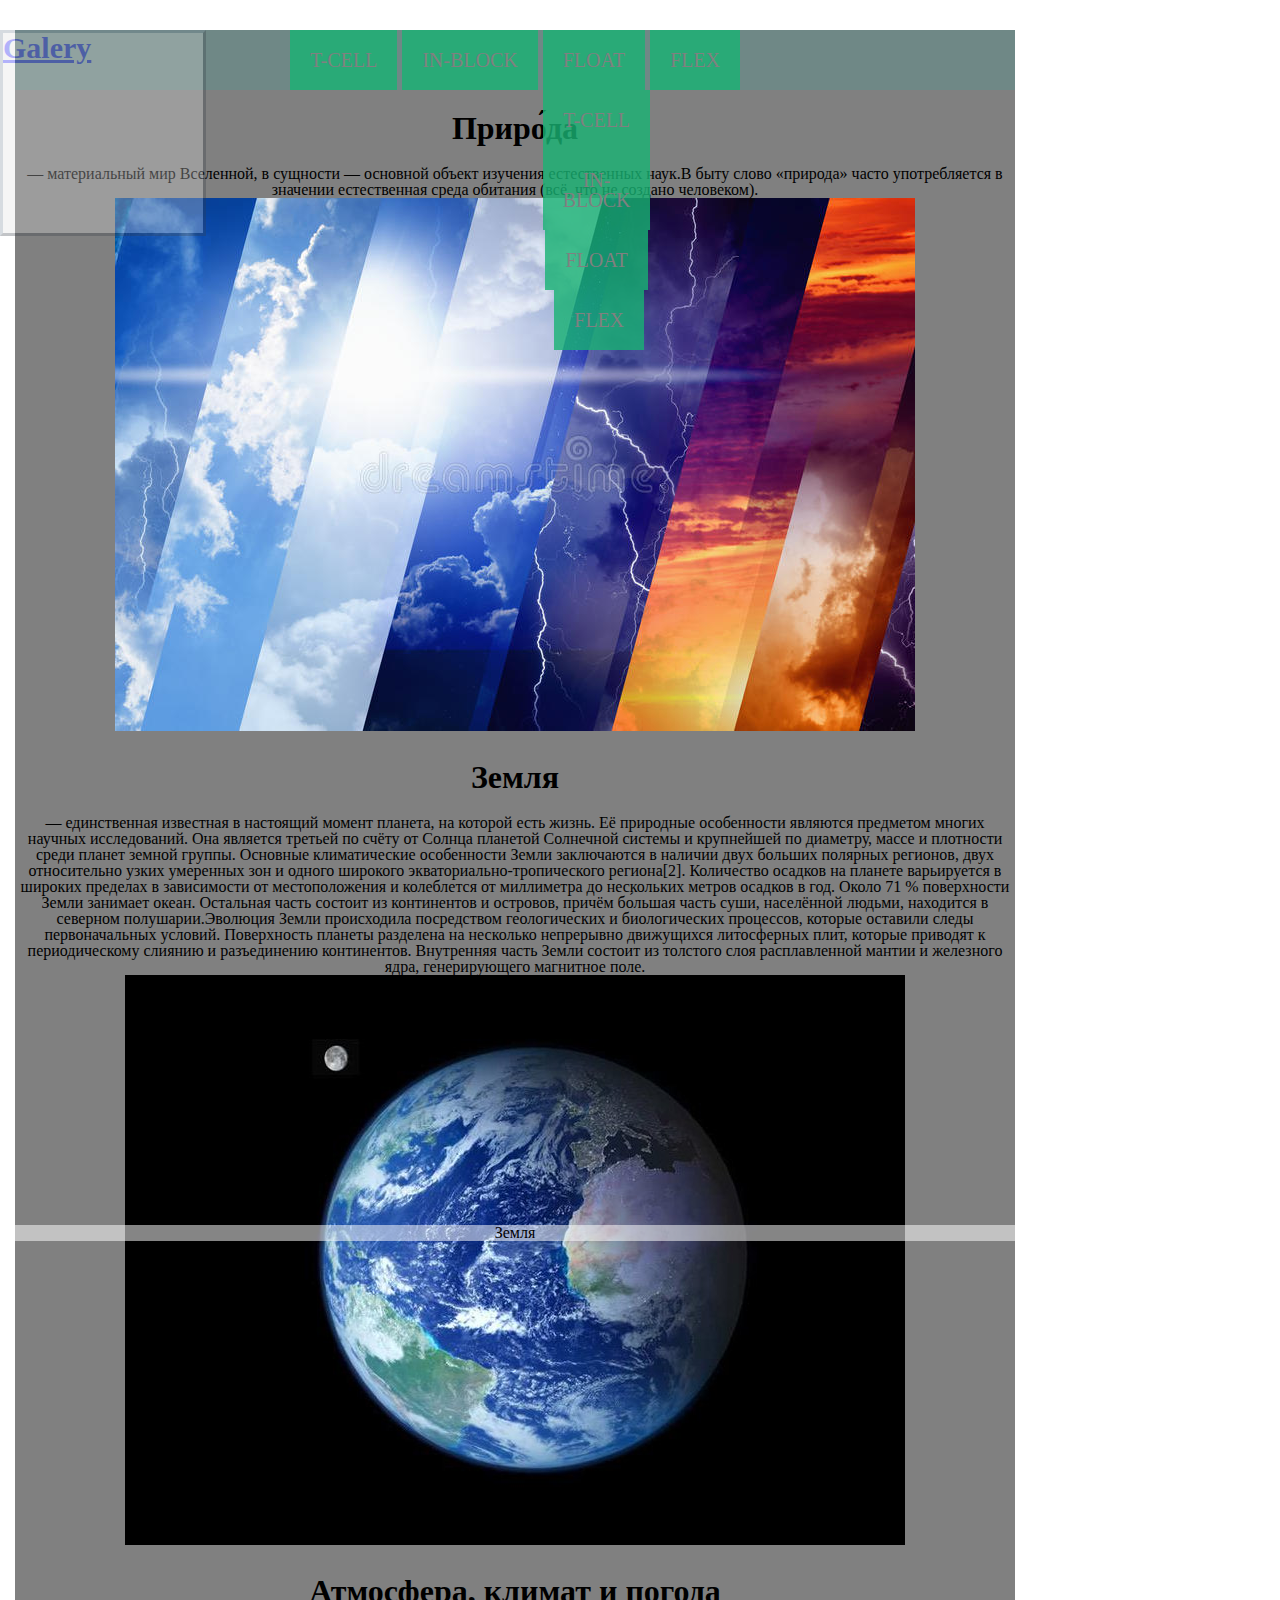
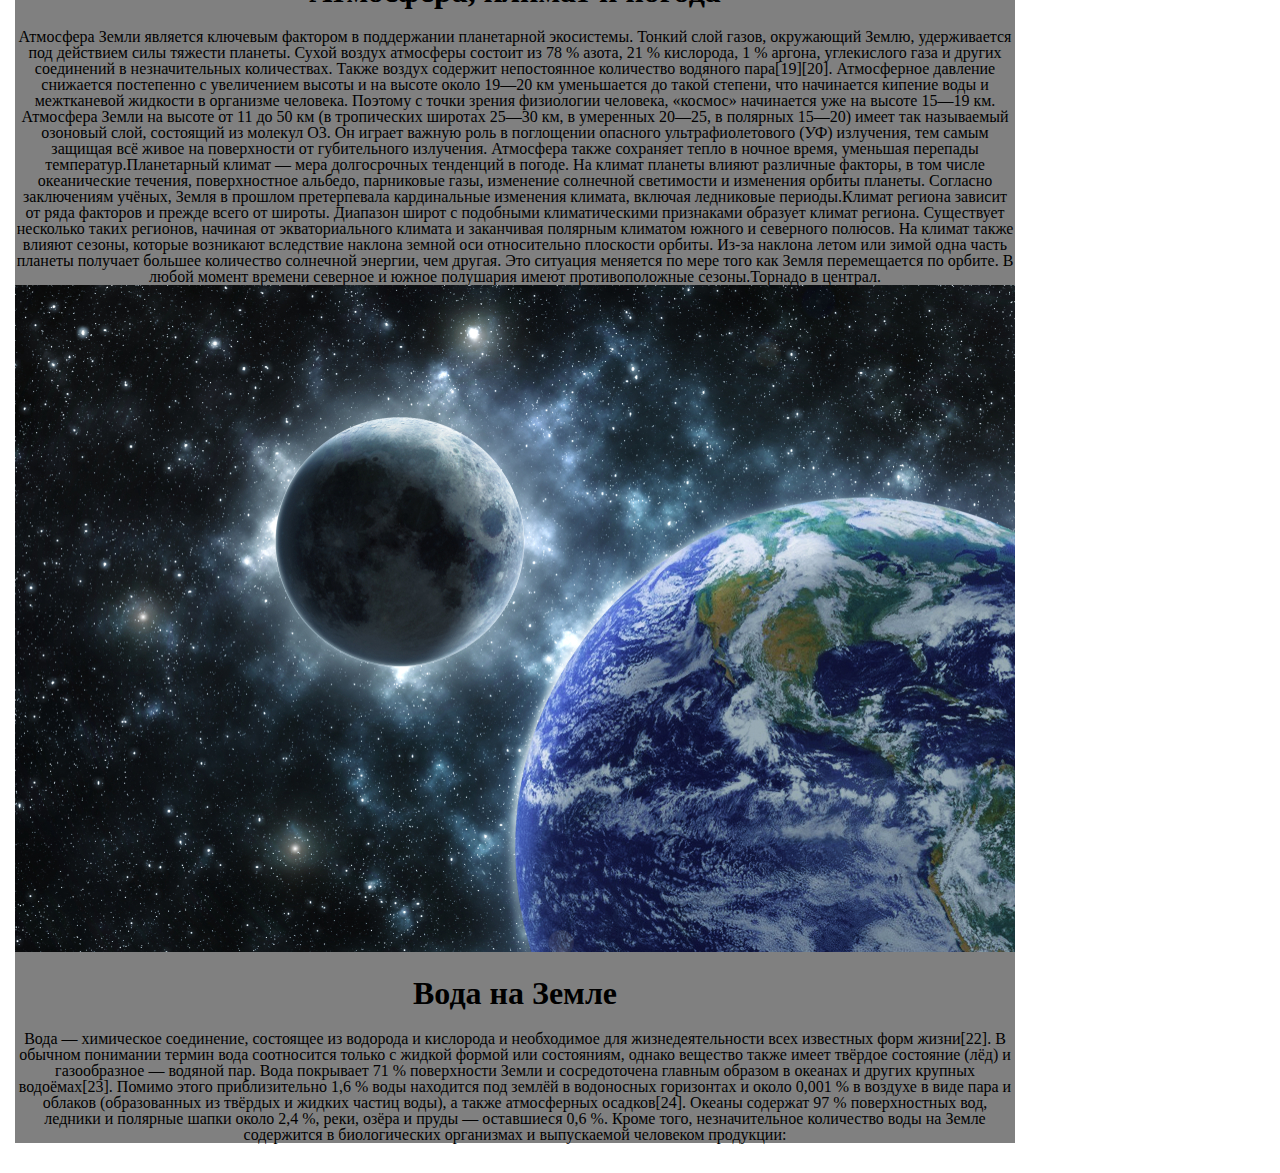
==== work/index/index.html @ 0992166f "Add files via upload" ====
<!DOCTYPE html>
<html lang="ru">
<head>
  <meta charset="utf-8"> 
  <title>Природа</title>
  <link rel="stylesheet" href="./style.css">
  <style>
  </style>
</head> 
<body>
   <div class="side">
       <a href="file:///Users/macbookair/Downloads/work/index/second.html">Galery</a>
    </div>
    <div class="global">
      <div class="menu">
        <ul>
          <li><a href="/table-cell_files/table-cell.htm">t-cell</a></li>
          <li><a href="/inline-block_files/inline-block.html">in-block</a></li>  
          <li><a href="/Float/float.html">float</a>
             <ul>
                <li><a href="/table-cell_files/table-cell.htm">t-cell</a></li>
                <li><a href="/inline-block_files/inline-block.html">in-block</a></li>  
                <li><a href="/Float/float.html">float</a>
                </li>  
                <li><a href="/Flex/flex.html">flex</a></li>     
             </ul>
          </li>  
          <li><a href="/Flex/flex.html">flex</a></li>           
        </ul>
      </div>
      <div class="first">
        <h1>Приро́да</h1>
        <p>
           — материальный мир Вселенной, в сущности — основной объект изучения естественных наук.В быту слово «природа» часто употребляется в значении естественная среда обитания (всё, что не создано человеком).
        </p>
        <img src="./galery/weather.jpg"alt="weather">
      </div>
      <div class="second">
          <h2>Земля</h2> 
          <p>— единственная известная в настоящий момент планета, на которой есть жизнь. Её природные особенности являются предметом многих научных исследований. Она является третьей по счёту от Солнца планетой Солнечной системы и крупнейшей по диаметру, массе и плотности среди планет земной группы. Основные климатические особенности Земли заключаются в наличии двух больших полярных регионов, двух относительно узких умеренных зон и одного широкого экваториально-тропического региона[2]. Количество осадков на планете варьируется в широких пределах в зависимости от местоположения и колеблется от миллиметра до нескольких метров осадков в год. Около 71 % поверхности Земли занимает океан. Остальная часть состоит из континентов и островов, причём бо́льшая часть суши, населённой людьми, находится в северном полушарии.Эволюция Земли происходила посредством геологических и биологических процессов, которые оставили следы первоначальных условий. Поверхность планеты разделена на несколько непрерывно движущихся литосферных плит, которые приводят к периодическому слиянию и разъединению континентов. Внутренняя часть Земли состоит из толстого слоя расплавленной мантии и железного ядра, генерирующего магнитное поле.
          </p>
          <img src="./galery/earth.jpg"alt="earth">
          <div class="undearth">Земля</div>
      </div>
      <div class="third">
        <h2>Атмосфера, климат и погода</h2>
          <p>Атмосфера Земли является ключевым фактором в поддержании планетарной экосистемы. Тонкий слой газов, окружающий Землю, удерживается под действием силы тяжести планеты. Сухой воздух атмосферы состоит из 78 % азота, 21 % кислорода, 1 % аргона, углекислого газа и других соединений в незначительных количествах. Также воздух содержит непостоянное количество водяного пара[19][20]. Атмосферное давление снижается постепенно с увеличением высоты и на высоте около 19—20 км уменьшается до такой степени, что начинается кипение воды и межтканевой жидкости в организме человека. Поэтому с точки зрения физиологии человека, «космос» начинается уже на высоте 15—19 км. Атмосфера Земли на высоте от 11 до 50 км (в тропических широтах 25—30 км, в умеренных 20—25, в полярных 15—20) имеет так называемый озоновый слой, состоящий из молекул O3. Он играет важную роль в поглощении опасного ультрафиолетового (УФ) излучения, тем самым защищая всё живое на поверхности от губительного излучения. Атмосфера также сохраняет тепло в ночное время, уменьшая перепады температур.Планетарный климат — мера долгосрочных тенденций в погоде. На климат планеты влияют различные факторы, в том числе океанические течения, поверхностное альбедо, парниковые газы, изменение солнечной светимости и изменения орбиты планеты. Согласно заключениям учёных, Земля в прошлом претерпевала кардинальные изменения климата, включая ледниковые периоды.Климат региона зависит от ряда факторов и прежде всего от широты. Диапазон широт с подобными климатическими признаками образует климат региона. Существует несколько таких регионов, начиная от экваториального климата и заканчивая полярным климатом южного и северного полюсов. На климат также влияют сезоны, которые возникают вследствие наклона земной оси относительно плоскости орбиты. Из-за наклона летом или зимой одна часть планеты получает большее количество солнечной энергии, чем другая. Это ситуация меняется по мере того как Земля перемещается по орбите. В любой момент времени северное и южное полушария имеют противоположные сезоны.Торнадо в централ.
          </p>
           <img src="./galery/atmosphere.jpg"alt="atmosphere">
      </div>
      <div class="fourth">
       
        <h2>Вода на Земле</h2>
        <p>Вода — химическое соединение, состоящее из водорода и кислорода и необходимое для жизнедеятельности всех известных форм жизни[22]. В обычном понимании термин вода соотносится только с жидкой формой или состояниям, однако вещество также имеет твёрдое состояние (лёд) и газообразное — водяной пар. Вода покрывает 71 % поверхности Земли и сосредоточена главным образом в океанах и других крупных водоёмах[23]. Помимо этого приблизительно 1,6 % воды находится под землёй в водоносных горизонтах и около 0,001 % в воздухе в виде пара и облаков (образованных из твёрдых и жидких частиц воды), а также атмосферных осадков[24]. Океаны содержат 97 % поверхностных вод, ледники и полярные шапки около 2,4 %, реки, озёра и пруды — оставшиеся 0,6 %. Кроме того, незначительное количество воды на Земле содержится в биологических организмах и выпускаемой человеком продукции:
        </p>
        
      </div>   
      </div>
    </div>
      
</body>
</html>
---- work/index/style.css ----
html, body, div, span, applet, object, iframe,
h1, h2, h3, h4, h5, h6, p, blockquote, pre,
a, abbr, acronym, address, big, cite, code,
del, dfn, em, img, ins, kbd, q, s, samp,
small, strike, strong, sub, sup, tt, var,
b, u, i, center,
dl, dt, dd, ol, ul, li,
fieldset, form, label, legend,
table, caption, tbody, tfoot, thead, tr, th, td,
article, aside, canvas, details, embed, 
figure, figcaption, footer, header, hgroup, 
menu, nav, output, ruby, section, summary,
time, mark, audio, video {
    margin: 0;
    padding: 0;
    border: 0;
    font-size: 100%;
    font: inherit;
    vertical-align: baseline;
}
/* HTML5 display-role reset for older browsers */
article, aside, details, figcaption, figure, 
footer, header, hgroup, menu, nav, section {
    display: block;
}
body {
    line-height: 1;
}
ol, ul {
    list-style: none;
}
blockquote, q {
    quotes: none;
}
blockquote:before, blockquote:after,
q:before, q:after {
    content: '';
    content: none;
}
table {
    border-collapse: collapse;
    border-spacing: 0;
}

    /*MAIN PART*/

    .global
    {width: 1000px;
     background: gray;   
    margin:30px 15px 30px;}

    .menu
    {background: #18b3a529;}
    
    ul
    {text-align: center;
    font-size: 0px;}
 

    ul li
    {display: inline-block;
    background: #18b373cc;
    font-size: 20px;
    margin-right: 5px;
    position: relative;}

    ul ul
    {position: absolute;
    left: 0;
    top: 100%;}

    ul li:hover
    {background: blue;}

    ul li:last-child
    {margin: 0;}

    ul li a
    {color: gray;
    text-decoration: none;
    text-transform: uppercase;
    padding: 20px 20px;
    display: block;}
    
    
    .mmone
    {margin-right: 20px;
    margin-top: 10px;
    margin-left: 20px;}
    .mone
    {margin-right: 20px;
    margin-top: 10px;
    margin-left: 20px;}
    .mtwo
    {margin-right: 20px;
    margin-top: 10px;
    margin-left: 20px;}
    .mthree
    {margin-right: 20px;
    margin-top: 10px;
    margin-left: 20px;}
    .mfour
    {margin-right: 20px;
    margin-top: 10px;
    margin-left: 20px;}
    .mfive
    {margin-right: 20px;
    margin-top: 10px;
    margin-left: 20px;}
    .first
    {text-align: center;}
    h1 
    {font-size: 32px;
    font-weight: bold;
    text-align: center;
    margin: 22px 0;}

    .second
    {padding: 5px;
    text-align: center;
    position: relative;}
    .undearth
    {position: absolute;
    z-index: 5;
    top: 60%;
    right: 0;
    left: 0;
    background-color: #ffffff85;}

    h2
    {font-size: 32px;
    font-weight: bold;
    text-align: center;
    margin: 22px 0;}

    .third
    {text-align: center;}

    .fourth
    {text-align: center;}

    .side
    {position: fixed;
    opacity:0.3;    
    z-index: 10;
    background: #DCDCDC;
    border: outset #778899 3px;
    width: 200px;
    height: 200px;
    top: 20%
    margin-top:-500px;
    font-size: 30px;
    font-weight:bold;}
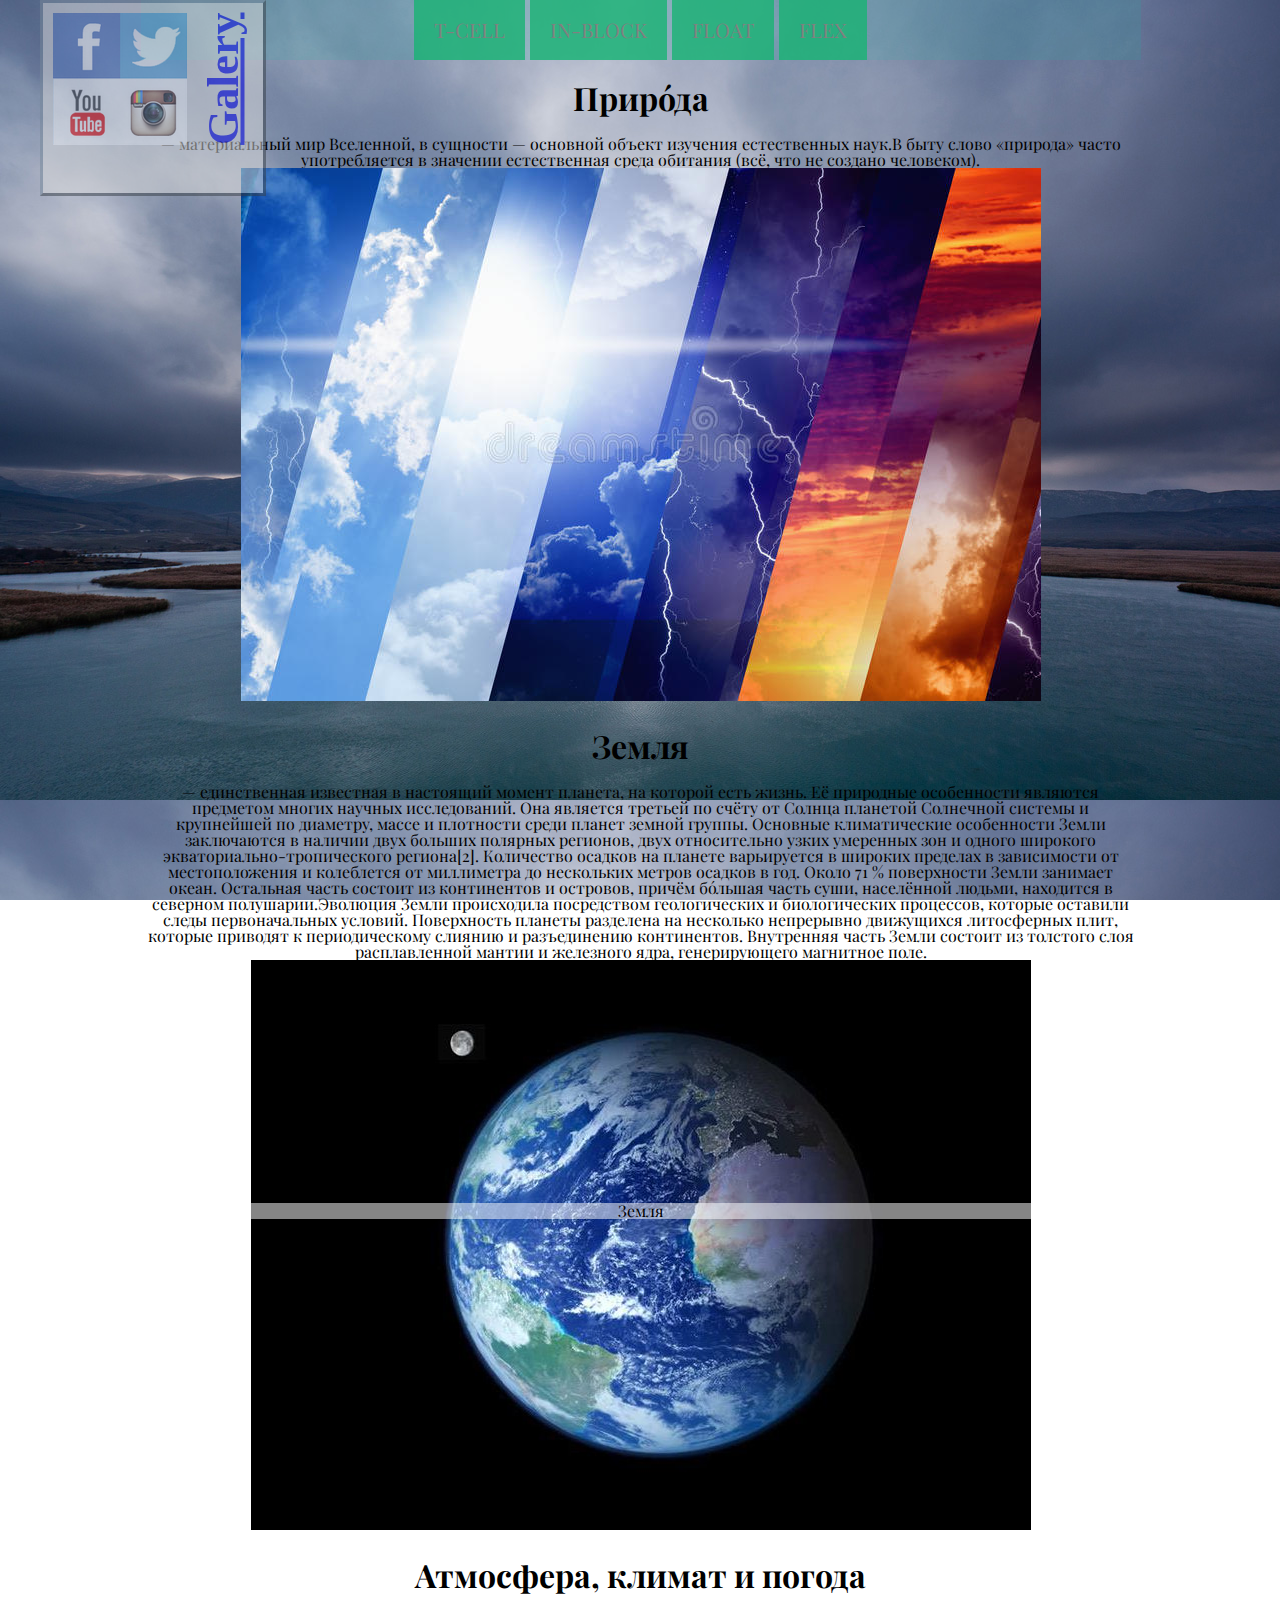
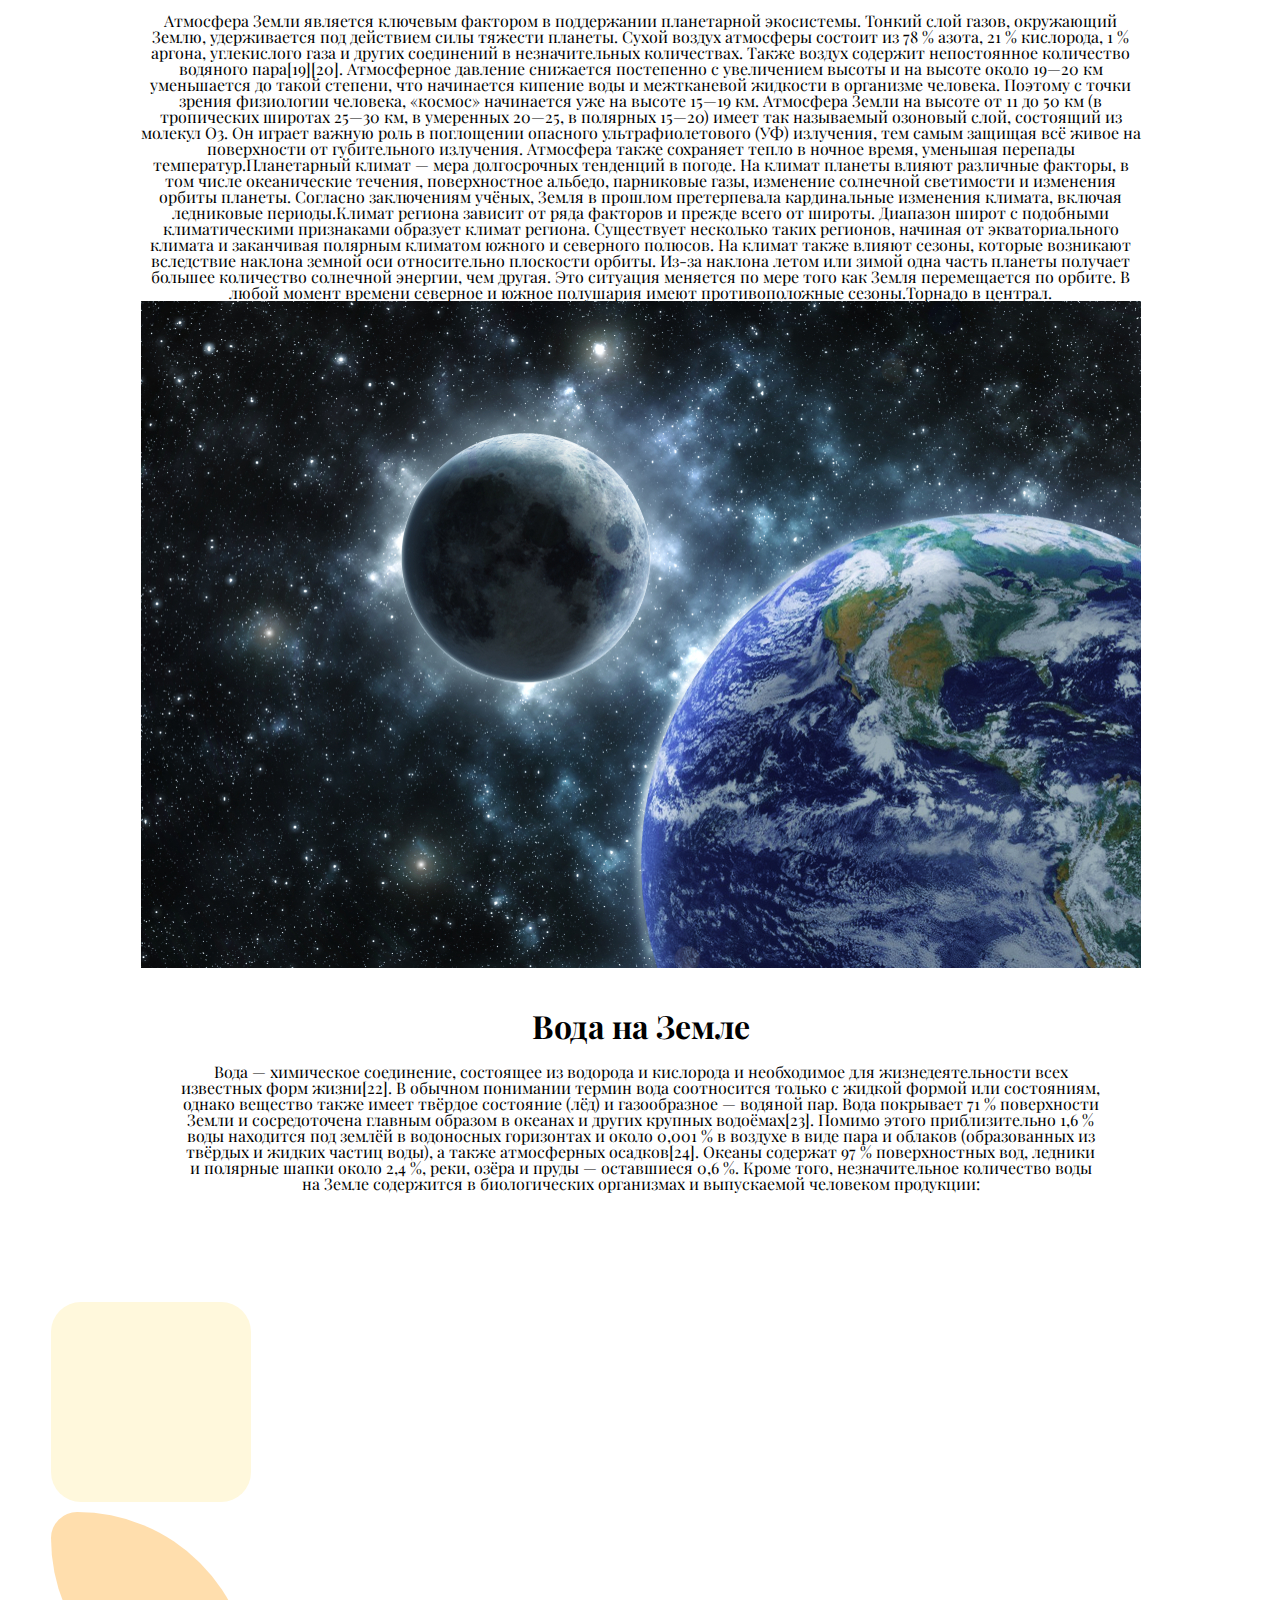
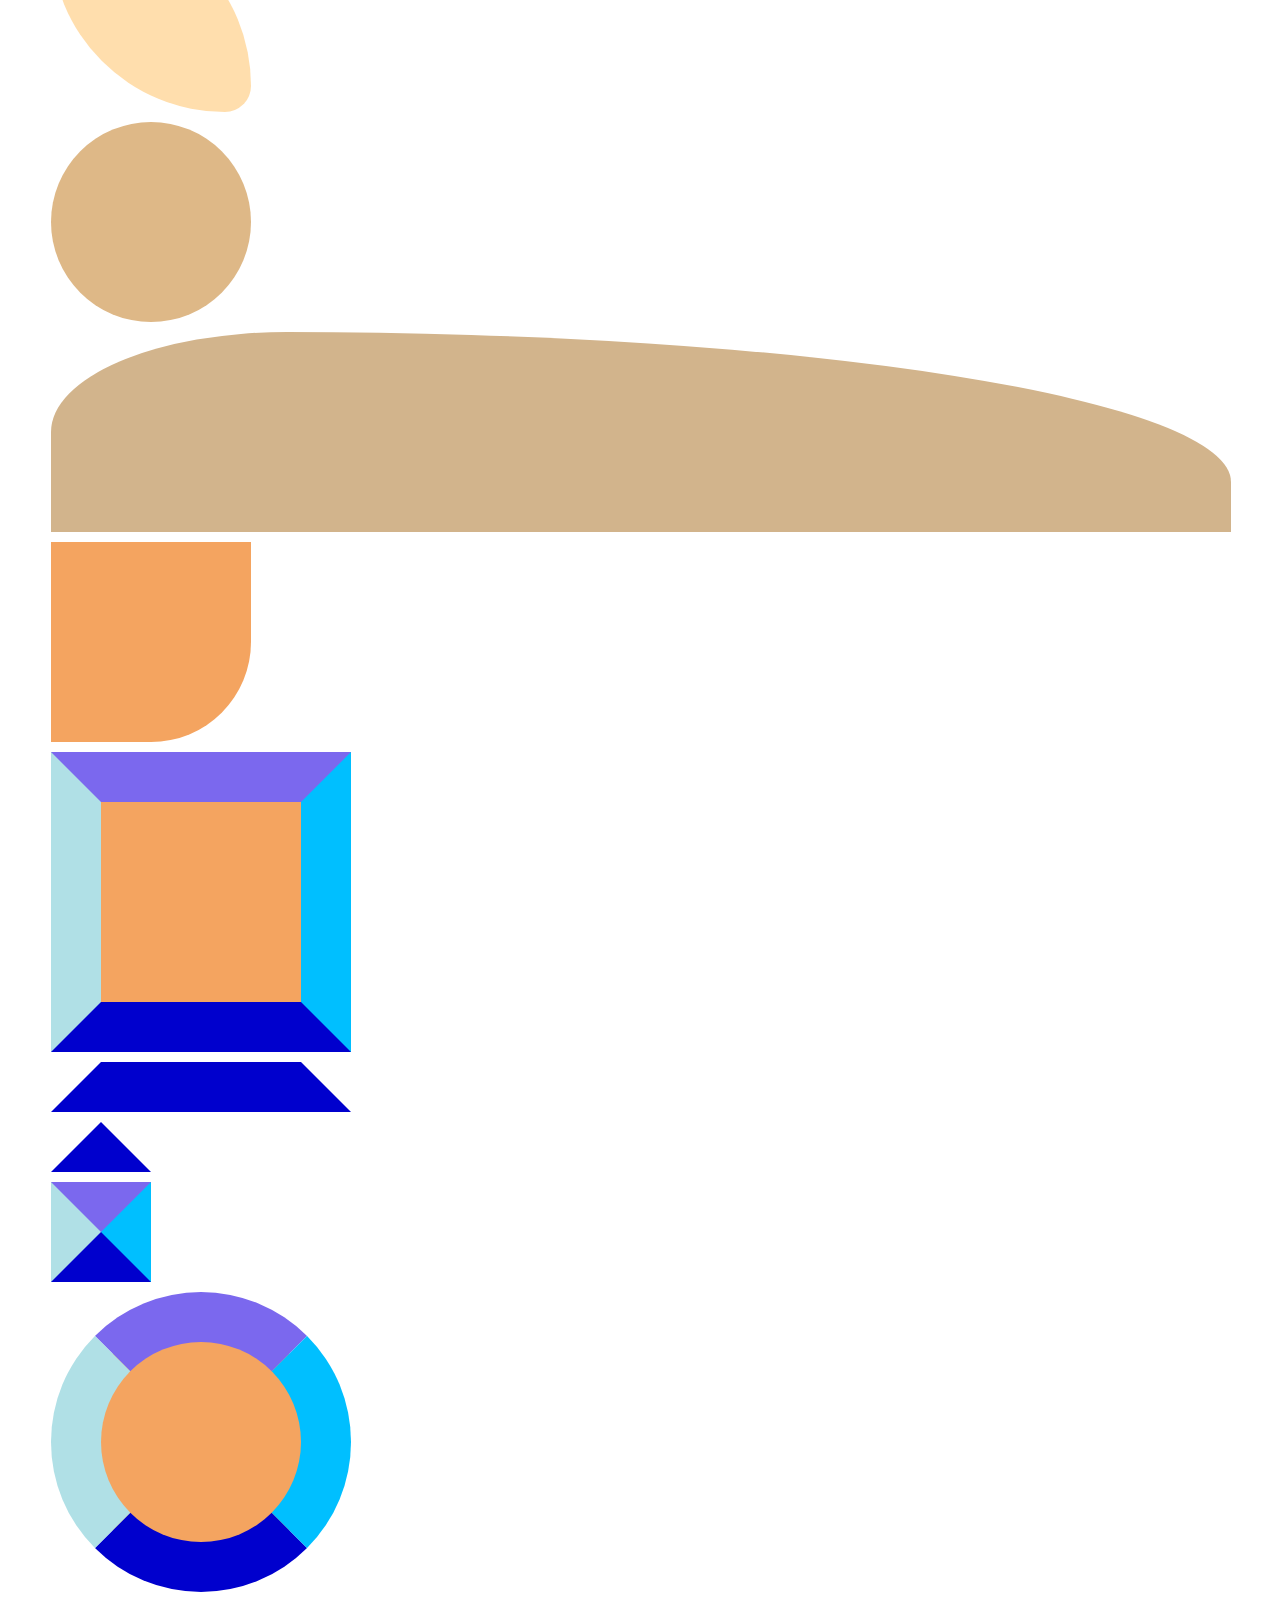
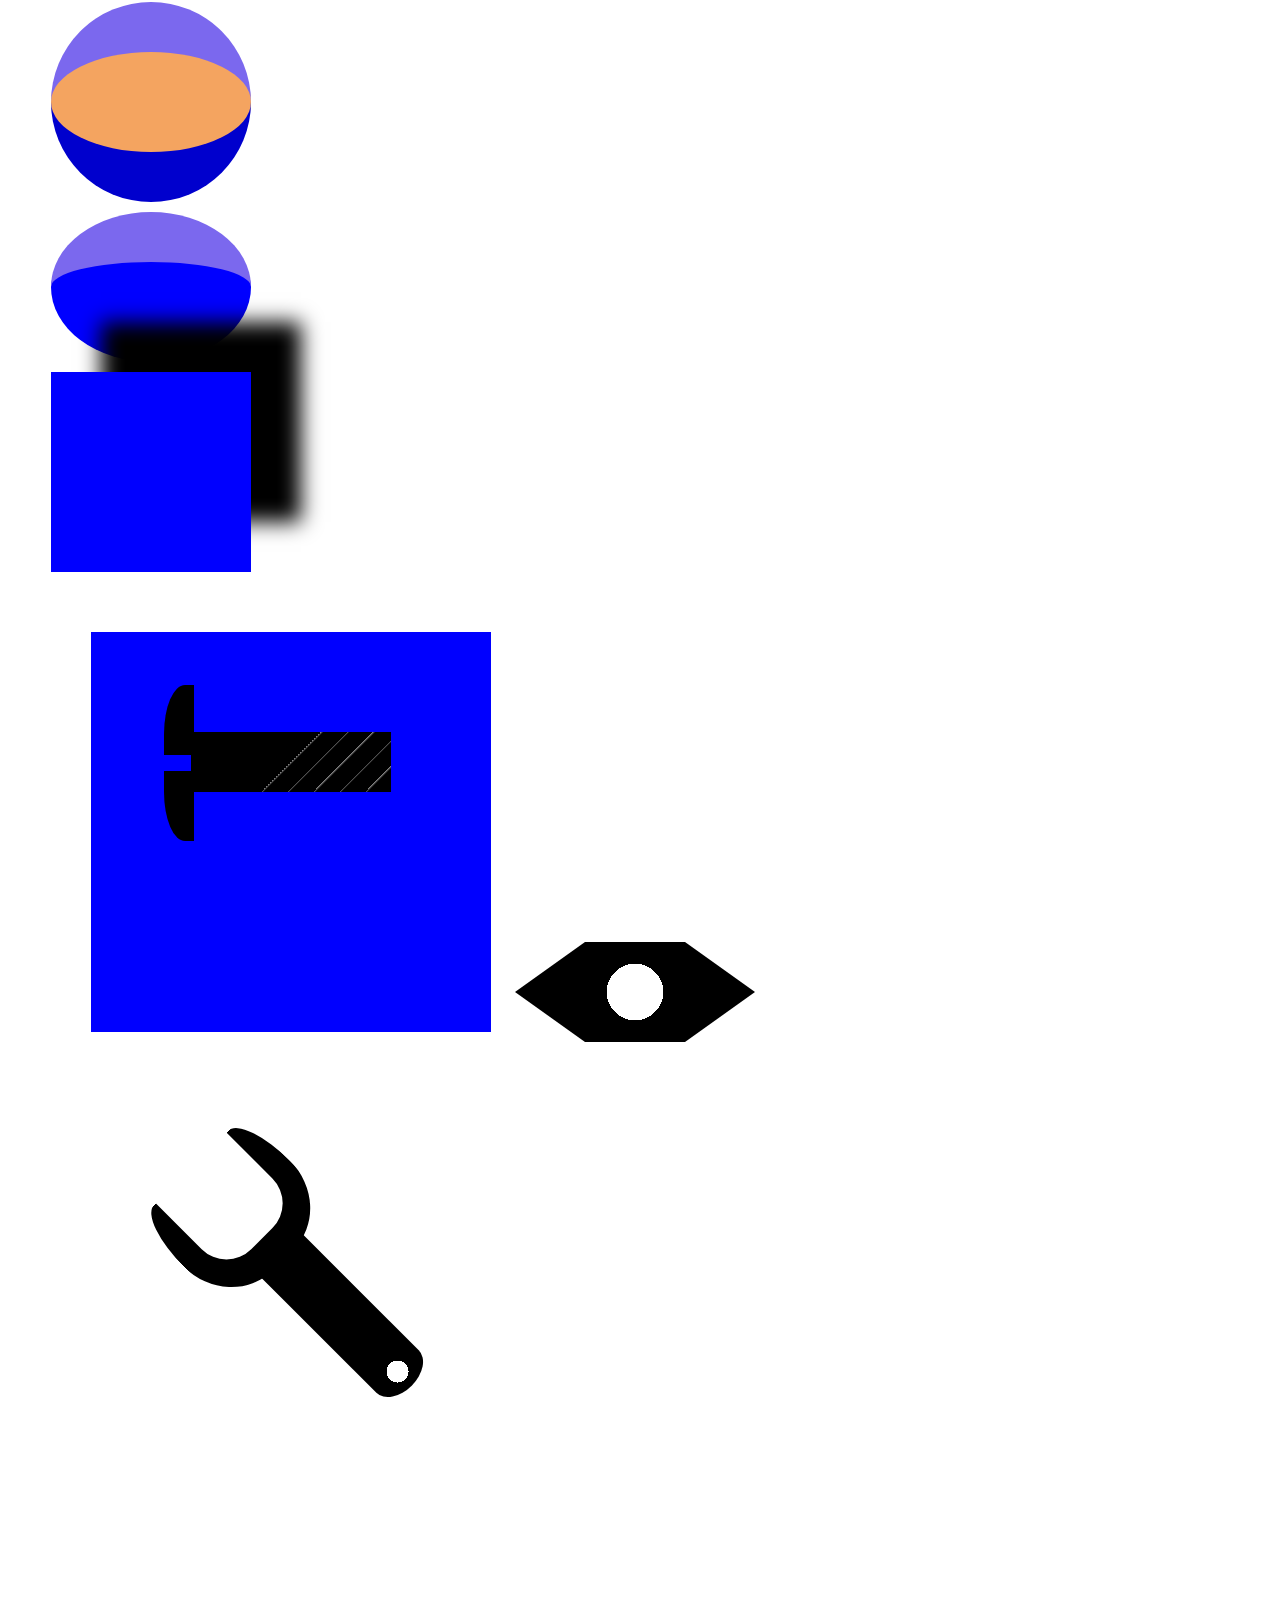
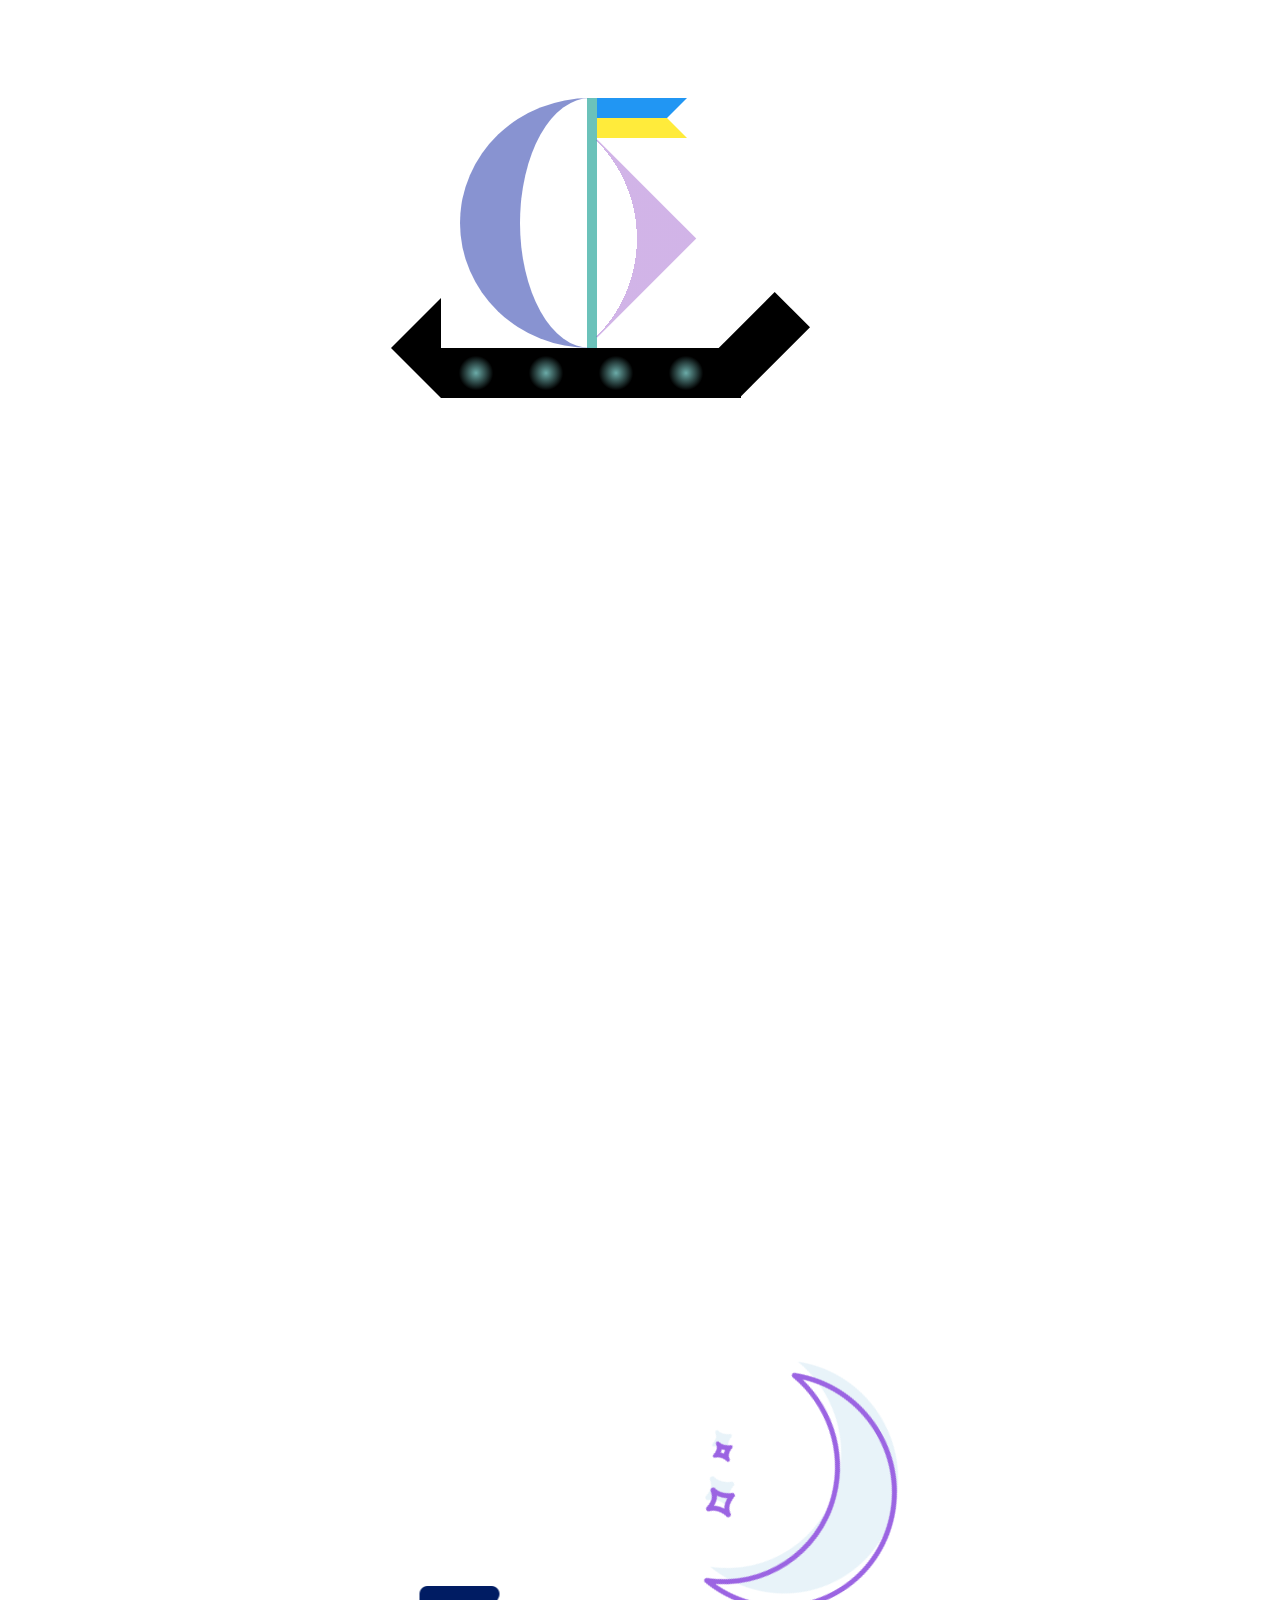
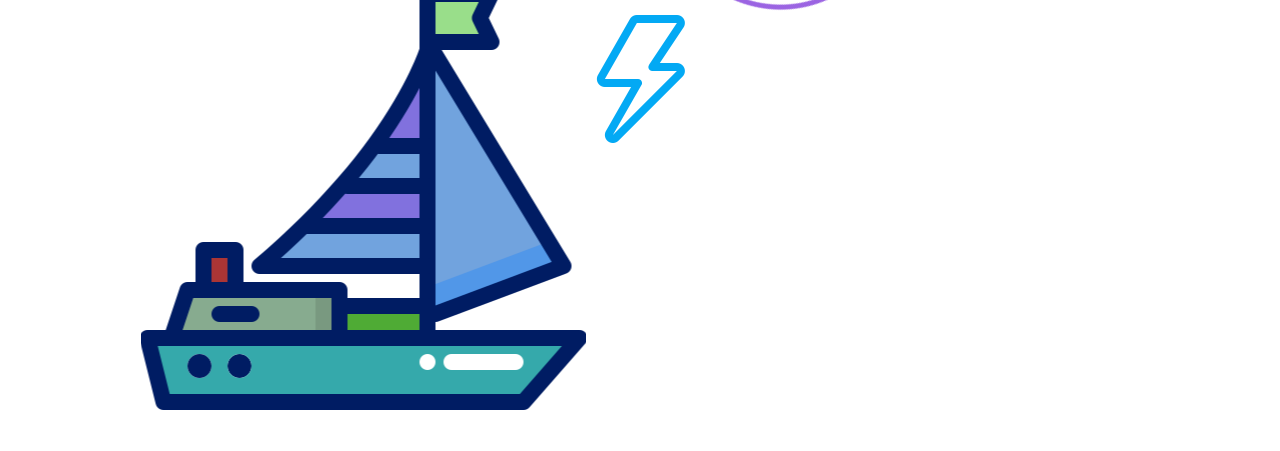
==== commit 0fa0aae5: "Add files via upload" ====
--- a/work/index/index.html
+++ b/work/index/index.html
@@ -8,24 +8,34 @@
   </style>
 </head> 
 <body>
+  <div class="under"> 
    <div class="side">
+       <div class="hovermenu">
+        <ul class="leftmenu">
+         <li class="lmenu"><a href="#"></a></li>
+         <li class="lmenu"><a href="#"></a></li>
+         <li class="lmenu"><a href="#"></a></li>
+         <li class="lmenu"><a href="#"></a></li>
+       </ul>
+       </div>
+       <div class="hover">
        <a href="file:///Users/macbookair/Downloads/work/index/second.html">Galery</a>
-    </div>
+       </div>
+     </div>
     <div class="global">
       <div class="menu">
-        <ul>
-          <li><a href="/table-cell_files/table-cell.htm">t-cell</a></li>
-          <li><a href="/inline-block_files/inline-block.html">in-block</a></li>  
-          <li><a href="/Float/float.html">float</a>
-             <ul>
-                <li><a href="/table-cell_files/table-cell.htm">t-cell</a></li>
-                <li><a href="/inline-block_files/inline-block.html">in-block</a></li>  
-                <li><a href="/Float/float.html">float</a>
-                </li>  
-                <li><a href="/Flex/flex.html">flex</a></li>     
+        <ul class="topmenu">
+          <li><a href="../table-cell_files/table-cell.htm">t-cell</a></li>
+          <li><a href="../inline-block_files/inline-block.html">in-block</a></li>  
+          <li><a href="../Float/float.html">float</a>
+             <ul class="hide">
+                <li><a href="../table-cell_files/table-cell.htm">t-cell</a></li>
+                <li><a href="../inline-block_files/inline-block.html">in-block</a></li>  
+                <li><a href="../Float/float.html">float</a></li> 
+                <li><a href="../Flex/flex.html">flex</a></li>    
              </ul>
           </li>  
-          <li><a href="/Flex/flex.html">flex</a></li>           
+          <li><a href="../Flex/flex.html">flex</a></li>        
         </ul>
       </div>
       <div class="first">
@@ -49,14 +59,45 @@
            <img src="./galery/atmosphere.jpg"alt="atmosphere">
       </div>
       <div class="fourth">
-       
         <h2>Вода на Земле</h2>
         <p>Вода — химическое соединение, состоящее из водорода и кислорода и необходимое для жизнедеятельности всех известных форм жизни[22]. В обычном понимании термин вода соотносится только с жидкой формой или состояниям, однако вещество также имеет твёрдое состояние (лёд) и газообразное — водяной пар. Вода покрывает 71 % поверхности Земли и сосредоточена главным образом в океанах и других крупных водоёмах[23]. Помимо этого приблизительно 1,6 % воды находится под землёй в водоносных горизонтах и около 0,001 % в воздухе в виде пара и облаков (образованных из твёрдых и жидких частиц воды), а также атмосферных осадков[24]. Океаны содержат 97 % поверхностных вод, ледники и полярные шапки около 2,4 %, реки, озёра и пруды — оставшиеся 0,6 %. Кроме того, незначительное количество воды на Земле содержится в биологических организмах и выпускаемой человеком продукции:
         </p>
-        
       </div>   
       </div>
-    </div>
-      
+      <div class="wrapper2">
+        <div class="test01"></div>
+        <div class="test02"></div>
+        <div class="test03"></div>
+        <div class="test04"></div>
+        <div class="test05"></div>
+        <div class="test06"></div>
+        <div class="test07"></div>
+        <div class="test08"></div>
+        <div class="test09"></div>
+        <div class="test10"></div>
+        <div class="test11"></div>
+        <div class="test12"></div>
+        <div class="test13"></div>
+        <div class="test14">
+          <div class="test141"></div>
+        </div>
+        <div class="test15">
+          <div class="test151"></div>
+
+        </div>
+        <div class="test16"></div>
+        <div class="test17">
+          <div class="intest17"></div>
+          <div class="inin17"></div>
+          <div class="sideship"></div>
+        </div>
+        <div class="animation">
+          <div class="ship"></div>
+          <div class="moon"></div>
+          <div class="lightning"></div>
+        </div>
+      </div>
+
+</div>
 </body>
 </html>--- a/work/index/style.css
+++ b/work/index/style.css
@@ -1,4 +1,4 @@
-
+@import url('https://fonts.googleapis.com/css2?family=Playfair+Display:ital@1&display=swap');
    html, body, div, span, applet, object, iframe,
 h1, h2, h3, h4, h5, h6, p, blockquote, pre,
 a, abbr, acronym, address, big, cite, code,
@@ -44,44 +44,69 @@
 }
 
     /*MAIN PART*/
-
+    .under
+    {background: url('./galery/im.jpg') fixed;
+    width: 1281px;}
     .global
-    {width: 1000px;
-     background: gray;   
-    margin:30px 15px 30px;}
+    {width: 1000px;   
+    margin: 0px auto;
+    padding: 0 0 60px;
+    text-align: justify;
+    font-family: 'Playfair Display', serif;}
 
     .menu
     {background: #18b3a529;}
     
-    ul
+    .topmenu
     {text-align: center;
-    font-size: 0px;}
+    font-size: 0px;
+    z-index: 5;
+    position: relative;}
  
 
-    ul li
+    .topmenu li
     {display: inline-block;
     background: #18b373cc;
     font-size: 20px;
     margin-right: 5px;
     position: relative;}
 
-    ul ul
-    {position: absolute;
-    left: 0;
-    top: 100%;}
-
-    ul li:hover
-    {background: blue;}
-
-    ul li:last-child
-    {margin: 0;}
-
-    ul li a
+     .topmenu li a
     {color: gray;
     text-decoration: none;
     text-transform: uppercase;
     padding: 20px 20px;
-    display: block;}
+    display: block;
+    transition: all 5s ease;}
+
+    .topmenu ul
+    {position: absolute;
+    left: 0;
+    top: 100%;
+    padding-top: 4px;
+    width: 100%;}
+
+    .topmenu ul li
+    {display: block;}
+  
+    .hide
+    {position: absolute;
+    top: 100%;
+    left: 0;
+    display: none;}
+    ul li:hover ul
+    {display: block;
+    transition: all 10s ease;}
+
+
+    li:hover
+    {background: #E0FFFF;
+    transition: all 5s ease;}
+
+    .topmenu li:last-child
+    {margin: 0;}
+
+   
     
     
     .mmone
@@ -120,6 +145,7 @@
     {padding: 5px;
     text-align: center;
     position: relative;}
+
     .undearth
     {position: absolute;
     z-index: 5;
@@ -138,42 +164,430 @@
     {text-align: center;}
 
     .fourth
-    {text-align: center;}
+    {text-align: center;
+    margin:40px 40px;}
 
     .side
     {position: fixed;
-    opacity:0.3;    
+    opacity:0.5;    
     z-index: 10;
     background: #DCDCDC;
     border: outset #778899 3px;
+    width:200px;
+    height:170px;
+    top: 100%
+    margin-top:-500px;
+    padding: 10px;
+    font-size: 30px;
+    font-weight:bold;
+    left: -150px;}
+
+    .side:hover
+    {left: 40px;
+    transition: all 5s ease;}
+
+   .hover
+   {transform: rotate(-90deg) translateX(55px) translateY(70px);
+    text-align: right;
+    font-size: 1.5em;}
+   
+
+
+    .leftmenu
+    {display: flex;
+    flex-wrap: wrap;
+    }
+    
+  
+    .leftmenu li a
+    {width: 67px;
+    height: 66px;
+    background: url('./galery/sprite.png');
+    display: block;}
+
+     .leftmenu li+li a
+    {background-position: -67px 0;}
+     .leftmenu li+li+li a
+    {background-position: -134px 0;}
+    .leftmenu li+li+li+li a
+    {background-position: -201px 0;}
+    .leftmenu li+li+li+li+li a
+    {background-position: -268px 0;}
+   
+
+
+
+    .leftmenu li:hover a
+    {background-position: 0px -66px;}
+     .leftmenu li+li:hover a
+    {background-position: -67px -66px;}
+     .leftmenu li+li+li:hover a
+    {background-position: -134px -66px;}
+    .leftmenu li+li+li+li:hover a
+    {background-position: -201px -66px;}
+    
+  
+    .wrapper2
+    {
+        width: 1200px;
+        margin: 0 auto;
+        position: relative;
+        min-height: 200px;
+    }
+
+
+    .test01
+    {width: 200px;
+    height: 200px;
+    margin: 10px;
+    background: #FFF8DC;
+    border-radius: 30px;}
+
+    .test02
+    {width: 200px;
+    height: 200px;
+    margin: 10px;
+    background: #FFDEAD;
+    border-radius: 30px 200px;}
+
+    .test03
+    {width: 200px;
+    height: 200px;
+    margin: 10px;
+    background: #DEB887;
+    border-radius: 50%}
+
+     .test04
+    {height: 200px;
+    margin: 10px;
+    background: #D2B48C;
+    border-radius: 20% 80% 0 0 / 100px 150px 0 0;}
+
+    .test05
+    {width: 200px;
+    height: 200px;
+    margin: 10px;
+    background: #F4A460;
+    border-radius: 0 0 50% 0;}
+
+    .test06
+    {width: 200px;
+    height: 200px;
+    margin: 10px;
+    background: #F4A460;
+    border-left: 50px solid #B0E0E6;
+    border-right: 50px solid #00BFFF;
+    border-top: 50px solid #7B68EE;
+    border-bottom: 50px solid #0000CD;}
+
+    .test07
+    {width: 200px;
+    margin: 10px;
+     border-left: 50px solid rgba(0,0,0,0);
+    border-right: 50px solid rgba(0,0,0,0);
+    border-bottom: 50px solid #0000CD;}
+
+    .test08
+    {width: 0;
+    margin: 10px;
+    border-left: 50px solid rgba(0,0,0,0);
+    border-right: 50px solid rgba(0,0,0,0);
+    border-bottom: 50px solid #0000CD;}
+
+
+    .test09
+    {width: 0;
+    margin: 10px;
+    background: black;
+    border-left: 50px solid #B0E0E6;
+    border-right: 50px solid #00BFFF;
+    border-top: 50px solid #7B68EE;
+    border-bottom: 50px solid #0000CD;}
+
+    .test10
+    {width: 200px;
+    height: 200px;
+    margin: 10px;
+    background: #F4A460;
+    border-left: 50px solid #B0E0E6;
+    border-right: 50px solid #00BFFF;
+    border-top: 50px solid #7B68EE;
+    border-bottom: 50px solid #0000CD;
+    border-radius: 50%;}
+
+    .test11
+    {width: 200px;
+    height: 100px;
+    margin: 10px;
+    background: #F4A460;
+    border-top: 50px solid #7B68EE;
+    border-bottom: 50px solid #0000CD;
+    border-radius: 50%;}
+
+    .test12
+    {width: 200px;
+    height: 100px;
+    margin: 10px;
+    background: blue;
+    border-top: 50px solid #7B68EE;
+    border-radius: 50%;}
+
+     .test13
+    {width: 200px;
+    height: 200px;
+    margin: 10px;
+    background: blue;
+    box-shadow: 50px -50px 20px;}
+
+    .test14
+    {width: 400px;
+    height:400px; 
+    margin: 50px;
+    background: blue;
+    position: relative;
+    display: inline-block;}
+
+    .test141
+    {width: 200px;
+     height: 60px;   
+     margin: 100px;
+    background: linear-gradient(135deg, black 50%, grey 50%, black 51%, black 60%, grey 60%, black 61%, black 70%, grey 70%, black 71%, black 80%, grey 80%, black 81%, black 90%, grey 90%, black 91%);
+    }
+
+    .test141:before
+    {content: "";
+    background-color: black;
+    width: 30px;
+    height: 70px;
+    border-radius: 70% 0 0 0;
+    position: absolute;
+    top: 53px;
+    left: 73px;}
+
+    .test141:after
+    {content: "";
+    background-color: black;
+    width: 30px;
+    height: 70px;
+    border-radius: 0 0 0 70%;
+    position: absolute;
+    bottom: 191px;
+    left: 73px;}
+
+    .test15
+    {width: 100px;
+    height:100px; 
+    margin: 40px;
+    background: radial-gradient(circle, transparent 40%, black 30%); 
+    display: inline-block;
+    position: relative;}
+
+   .test15:before
+   {content: "";
+    width: 0;
+    height: 0;
+    border-top:50px solid transparent;
+    border-bottom: 50px solid transparent;
+    border-right: 70px solid black;
+    position: absolute;
+    top: 0px;
+    right: 100%;}
+
+    .test15:after
+   {content: "";
+    width: 0;
+    height: 0;
+    border-top:50px solid transparent;
+    border-bottom: 50px solid transparent;
+    border-left: 70px solid black;
+    position: absolute;
+    top: 0px;
+    left: 100%;}
+
+    .test16
+    {width: 200px;
+    height: 60px;
+    margin: 200px;
+    display: inline-block;
+    background: radial-gradient(circle at 90%, transparent 6%, black 6%);
+    position:relative;
+    border-radius: 0 10% 10% 0 / 0 50% 50% 0;
+    transform: rotate(45deg);}
+
+    .test16:after
+    {content: "";
+    position: absolute;
+    width: 100px;
+    height: 100px;
+    border-bottom: 30px solid black;
+    border-left: 25px solid black;
+    border-right: 25px solid black;
+    background: transparent;
+    border-radius: 15% 15% 40% 40%/50% 50% 50% 50%;
+    transform: rotate(-90deg);
+    top: -55%;
+    left: -60%;}
+
+    .test17
+    {margin: 400px;
+    display: inline-block;}
+
+    .intest17
+    {width: 300px;
+    height: 50px;
+    background: radial-gradient(circle, #6baba8, black 40%) repeat 0 0 / 70px 50px;
+    position: relative;}
+
+    .intest17:before
+    {content: "";
+    width: 0;
+    right: 100%;
+    top:-50px;
+    position: absolute;
+    border-top: 50px solid transparent;
+    border-right: 50px solid black;
+    border-bottom: 50px solid transparent;}
+
+    .intest17:after
+    {content: "";
+    width: 100px;
+    height: 50px;
+    position: absolute;
+    background: black;
+    transform: rotate(-45deg);
+    left: 266px;
+    top: -28px}
+
+    .inin17
+    {height: 250px;
+    width: 10px;
+    background: #00968894;
+    transform: translateX(146px) translateY(-300px);
+    position: relative;}
+
+    .inin17:before
+    {content: "";
+    width: 70px;
+    height: 0;
+    border-top: 20px solid #2196f3;
+    border-right: 20px solid transparent;
+    border-bottom: 20px solid #ffeb3b;
+    position: absolute;
+    top: 0;
+    left: 100%;}
+    
+
+    .sideship:before
+    {content: "";
+    position: absolute;
+    width: 140px;
+    height: 140px;
+    background: radial-gradient(circle at 100% 0, rgba(0, 0, 0, 0) 70%, #7c28bb59 70%);
+    transform: rotate(-135deg) translateY(400px) translateX(278px);}
+
+
+
+    .sideship:after
+    {content: "";
+    position: absolute;
     width: 200px;
-    height: 200px;
-    top: 20%
-    margin-top:-500px;
-    font-size: 30px;
-    font-weight:bold;}
-
-
-
-    
-  
-
-
-
-
-
-
-
-
-
-
-
-
-
-
-
-
-
-
-
-
+    height: 250px;
+    border-radius: 50%;
+    border-left: 60px solid #3f51b59e;
+    background: transparent;
+    transform: translateX(19px) translateY(-550px);}
+
+
+    .animation
+    {display: block;
+    width: 1000px;
+    height: 1000px;
+    margin: 0 auto;
+    overflow:hidden;
+    position: relative; }
+
+    .ship
+    {position: absolute;
+    left: 0;
+    bottom: 0;
+    width: 445px;
+    height: 466px;
+    background: url("./galery/ship.png") no-repeat center;
+    animation-name: ship;
+    animation-duration: 2s;
+    animation-iteration-count: infinite;
+    animation-timing-function: linear;
+    z-index: 1; }
+
+    .moon
+    {position: absolute;
+    left: 0;
+    bottom: 0;
+    width: 1300px;
+    height: 1111px;
+    background: url("./galery/moon.png") no-repeat center;
+    animation-name: moon;
+    animation-duration: 2s;
+    animation-iteration-count: infinite;
+    animation-timing-function: linear;
+    z-index: 1;
+    transform: rotate(240deg); }
+
+    .lightning
+    {position: absolute;
+    left: 0;
+    bottom: 0;
+    width: 1000px;
+    height: 745px;
+    background: url("./galery/lightning.png") no-repeat center;
+    animation-name: lightning;
+    animation-duration: 2s;
+    animation-iteration-count: infinite;
+    animation-timing-function: linear;
+    z-index: 1;}
+
+    @keyframes lightning{
+        0%{top:0;
+            left:0;}
+
+    }
+
+    
+
+    @keyframes ship {
+  from {left:0px;}
+        
+  to {left:100%;}}
+
+    @keyframes moon{
+        0% {transform: rotate(0deg);}
+        100%{transform: rotate(360deg);}
+    }
+
+
+
+
+
+
+
+
+
+
+
+
+
+
+
+
+
+
+
+
+
+
+
+
+
+
+
+
